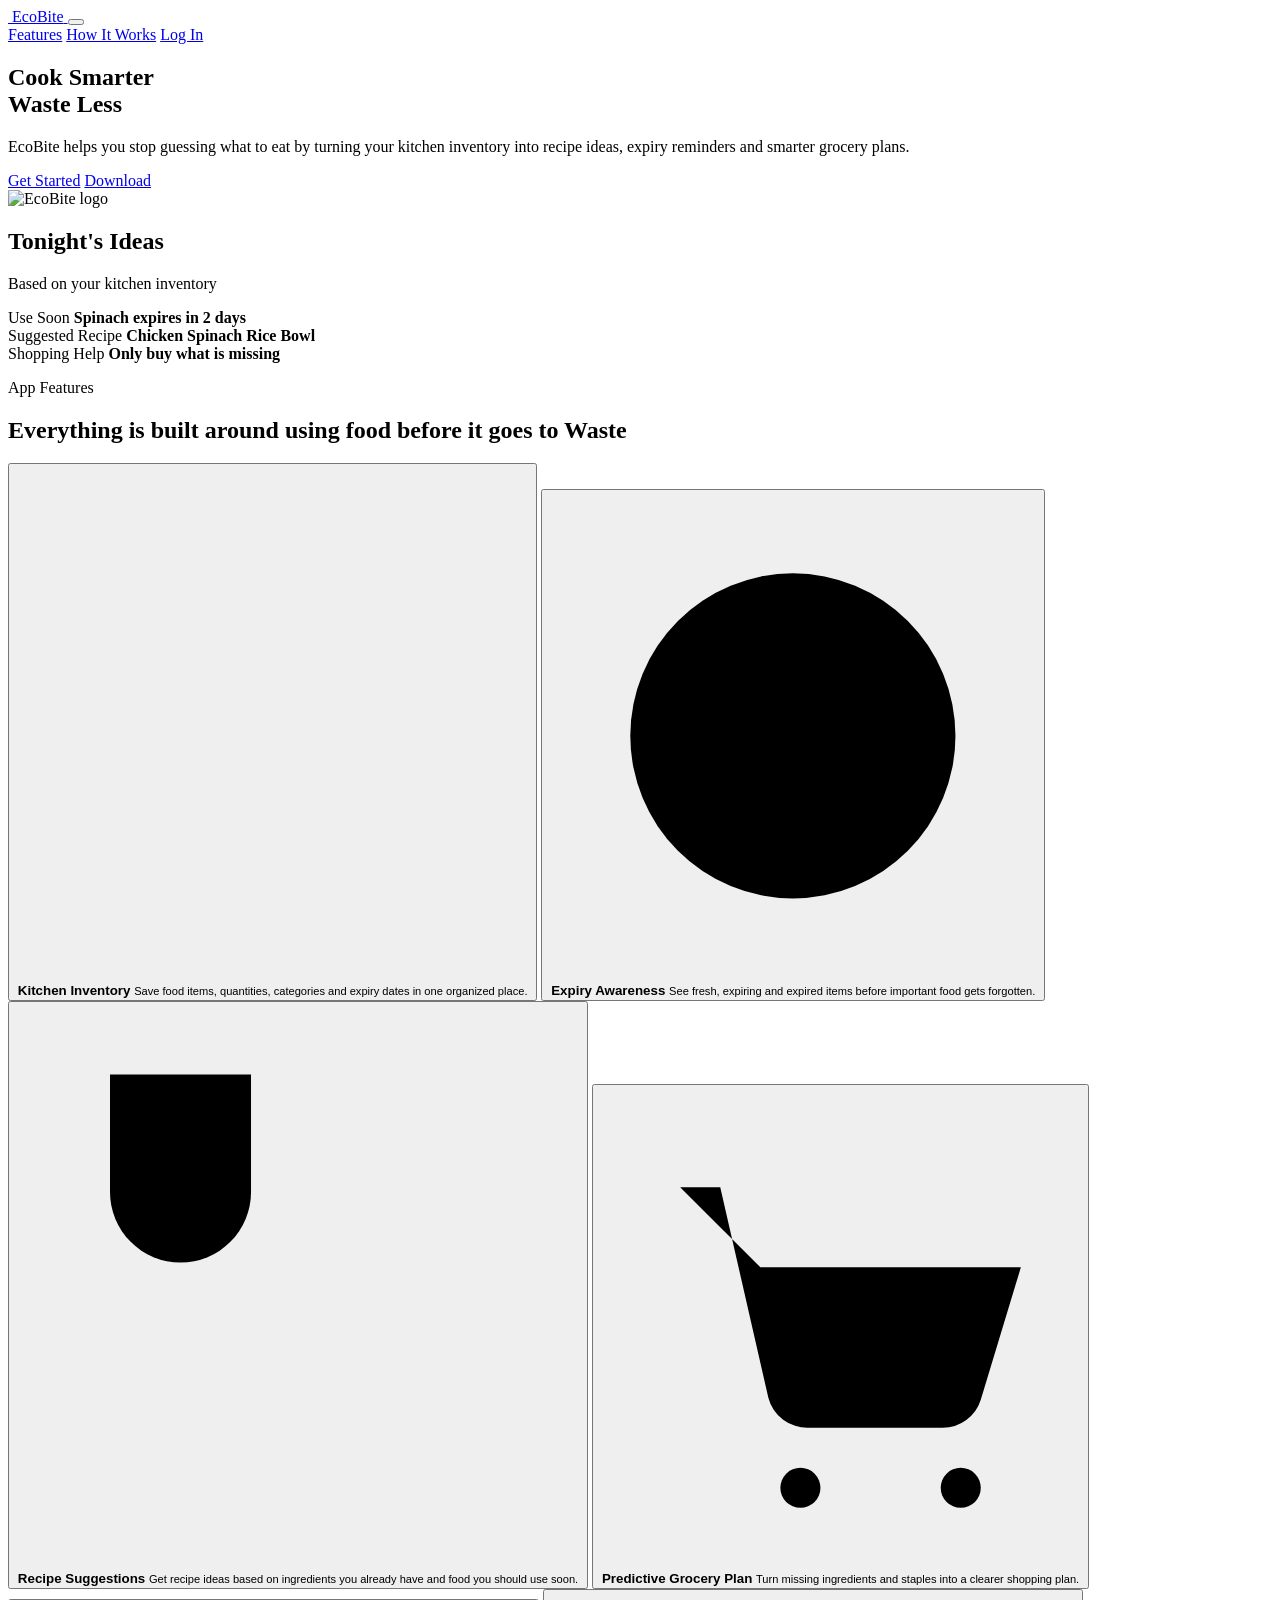
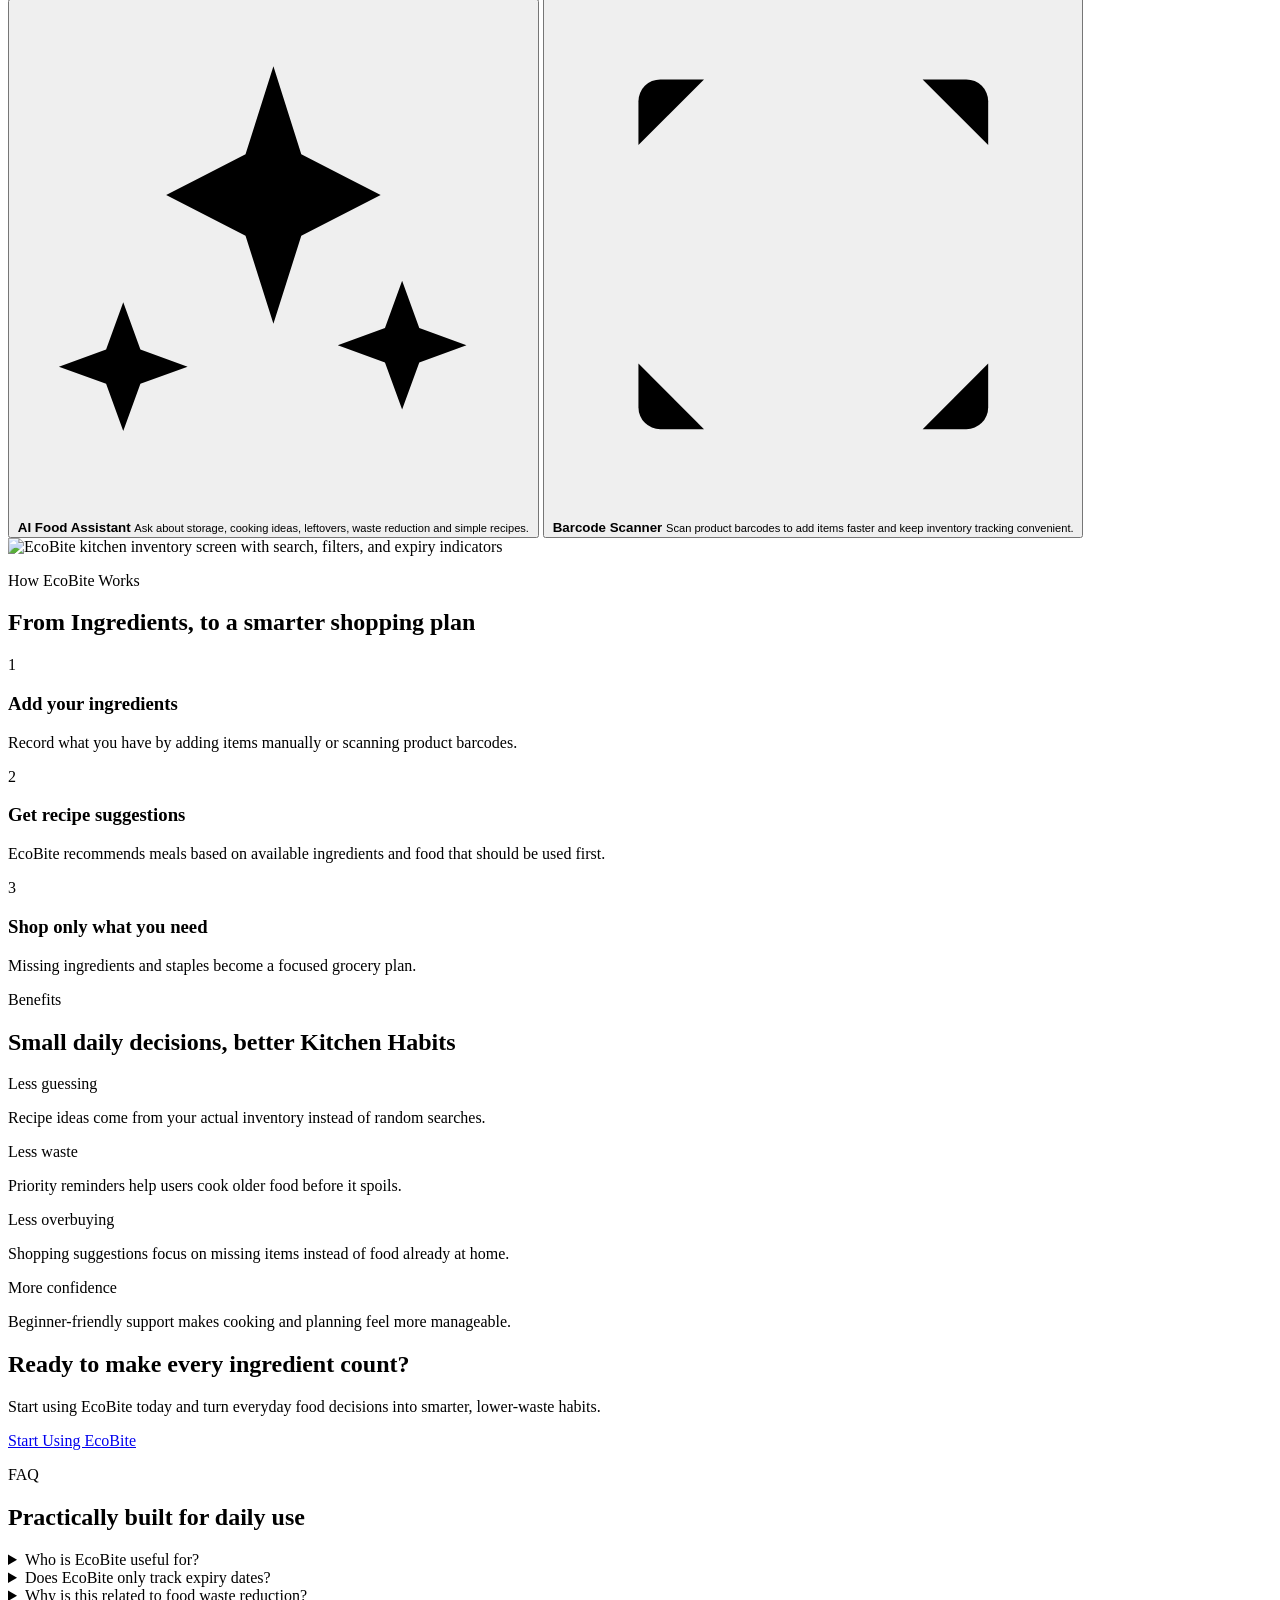
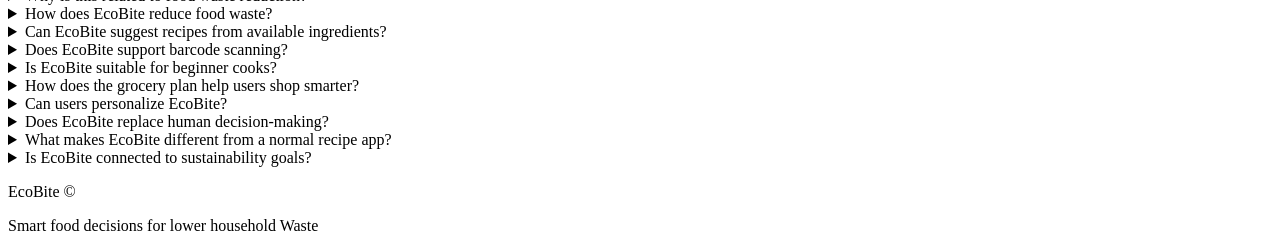
==== marketing_site/index.html @ c4144754 "Adjust CTA button position" ====
<!doctype html>
<html lang="en">
  <head>
    <meta charset="utf-8" />
    <meta name="viewport" content="width=device-width, initial-scale=1" />
    <meta
      name="description"
      content="EcoBite is a smart kitchen assistant app that helps users decide what to cook, track food expiry, reduce waste and plan groceries smarter."
    />
    <meta name="theme-color" content="#0f3d2e" />
    <title>EcoBite | Know What To Cook Next</title>
    <link rel="manifest" href="/manifest.webmanifest" />
    <link rel="icon" href="/assets/ecobite_logo.png" />
    <link rel="apple-touch-icon" href="/assets/ecobite_logo.png" />
    <link rel="stylesheet" href="/styles.css?v=27" />
  </head>
  <body>
    <header class="site-header">
      <nav class="nav" aria-label="Main navigation">
        <a class="brand" href="#home" aria-label="EcoBite home">
          <img src="/assets/ecobite_logo.png" alt="" />
          <span>EcoBite</span>
        </a>
        <button class="nav-toggle" type="button" data-nav-toggle aria-label="Open menu" aria-expanded="false">
          <span></span>
          <span></span>
          <span></span>
        </button>
        <div class="nav-links" data-nav-links>
          <a href="#features">Features</a>
          <a href="#how-it-works">How It Works</a>
          <a class="nav-login" href="/login.html">Log In</a>
        </div>
      </nav>
    </header>

    <main id="home">
      <section class="hero">
        <div class="hero-content">
          <h1>Cook Smarter<br /><span class="text-light-green">Waste Less</span></h1>
          <p class="hero-copy">
            EcoBite helps you stop guessing what to eat by turning your kitchen inventory into recipe ideas, expiry reminders and smarter grocery plans.
          </p>
          <div class="hero-actions">
            <a class="button primary" href="/login.html">Get Started</a>
            <a class="button secondary" href="/login.html">Download</a>
          </div>
        </div>
        <div class="phone-preview" aria-label="EcoBite app preview">
          <div class="phone-shell">
            <div class="phone-top"></div>
            <div class="app-card hero-app-card">
              <img src="/assets/ecobite_logo.png" alt="EcoBite logo" />
              <h2>Tonight's Ideas</h2>
              <p>Based on your kitchen inventory</p>
            </div>
            <div class="mini-card fresh">
              <span>Use Soon</span>
              <strong>Spinach expires in 2 days</strong>
            </div>
            <div class="mini-card">
              <span>Suggested Recipe</span>
              <strong>Chicken Spinach Rice Bowl</strong>
            </div>
            <div class="mini-card leaf">
              <span>Shopping Help</span>
              <strong>Only buy what is missing</strong>
            </div>
          </div>
        </div>
      </section>

      <section class="section reveal" id="features">
        <div class="section-heading centered">
          <p class="eyebrow">App Features</p>
          <h2>Everything is built around using food before it goes to Waste</h2>
        </div>
        <div class="feature-demo" data-feature-demo>
          <div class="feature-tabs" role="tablist" aria-label="EcoBite feature previews">
            <button class="feature-tab is-active" type="button" role="tab" aria-selected="true" data-preview-image="/assets/screenshots/kitchen_inventory.jpg" data-preview-alt="EcoBite kitchen inventory screen with search, filters, and expiry indicators">
              <span aria-hidden="true">
                <svg viewBox="0 0 24 24" focusable="false">
                  <path d="M4 5h16M4 12h16M4 19h16" />
                  <path d="M7 5v14" />
                </svg>
              </span>
              <strong>Kitchen Inventory</strong>
              <small>Save food items, quantities, categories and expiry dates in one organized place.</small>
            </button>
            <button class="feature-tab" type="button" role="tab" aria-selected="false" data-preview-image="/assets/screenshots/homepage.jpg" data-preview-alt="EcoBite home dashboard showing items that need attention">
              <span aria-hidden="true">
                <svg viewBox="0 0 24 24" focusable="false">
                  <circle cx="12" cy="12" r="8" />
                  <path d="M12 7v5l3 2" />
                </svg>
              </span>
              <strong>Expiry Awareness</strong>
              <small>See fresh, expiring and expired items before important food gets forgotten.</small>
            </button>
            <button class="feature-tab" type="button" role="tab" aria-selected="false" data-preview-image="/assets/screenshots/recipe_suggestions.jpg" data-preview-alt="EcoBite recipe suggestions screen showing available and missing ingredients">
              <span aria-hidden="true">
                <svg viewBox="0 0 24 24" focusable="false">
                  <path d="M7 3v8" />
                  <path d="M4 3v5a3 3 0 0 0 6 0V3" />
                  <path d="M7 11v10" />
                  <path d="M17 3v18" />
                  <path d="M14 7h6" />
                </svg>
              </span>
              <strong>Recipe Suggestions</strong>
              <small>Get recipe ideas based on ingredients you already have and food you should use soon.</small>
            </button>
            <button class="feature-tab" type="button" role="tab" aria-selected="false" data-preview-image="/assets/screenshots/grocery_plan.jpg" data-preview-alt="EcoBite predictive grocery plan screen with planned items and shopping progress">
              <span aria-hidden="true">
                <svg viewBox="0 0 24 24" focusable="false">
                  <path d="M4 5h2l2.4 10.5a2 2 0 0 0 2 1.5h6.7a2 2 0 0 0 1.9-1.4L21 9H8" />
                  <circle cx="10" cy="20" r="1" />
                  <circle cx="18" cy="20" r="1" />
                  <path d="M13 5h5" />
                  <path d="M15.5 2.5v5" />
                </svg>
              </span>
              <strong>Predictive Grocery Plan</strong>
              <small>Turn missing ingredients and staples into a clearer shopping plan.</small>
            </button>
            <button class="feature-tab" type="button" role="tab" aria-selected="false" data-preview-image="/assets/screenshots/ai_assistant.jpg" data-preview-alt="EcoBite AI assistant screen with food waste and recipe chat examples">
              <span aria-hidden="true">
                <svg viewBox="0 0 24 24" focusable="false">
                  <path d="M12 3l1.3 4.1L17 9l-3.7 1.9L12 15l-1.3-4.1L7 9l3.7-1.9L12 3Z" />
                  <path d="M5 14l.8 2.2L8 17l-2.2.8L5 20l-.8-2.2L2 17l2.2-.8L5 14Z" />
                  <path d="M18 13l.8 2.2L21 16l-2.2.8L18 19l-.8-2.2L15 16l2.2-.8L18 13Z" />
                </svg>
              </span>
              <strong>AI Food Assistant</strong>
              <small>Ask about storage, cooking ideas, leftovers, waste reduction and simple recipes.</small>
            </button>
            <button class="feature-tab" type="button" role="tab" aria-selected="false" data-preview-image="/assets/screenshots/barcode_scanner.jpg" data-preview-alt="EcoBite barcode scanner screen for adding items faster">
              <span aria-hidden="true">
                <svg viewBox="0 0 24 24" focusable="false">
                  <path d="M4 7V5a1 1 0 0 1 1-1h2" />
                  <path d="M17 4h2a1 1 0 0 1 1 1v2" />
                  <path d="M20 17v2a1 1 0 0 1-1 1h-2" />
                  <path d="M7 20H5a1 1 0 0 1-1-1v-2" />
                  <path d="M7 8v8" />
                  <path d="M10 8v8" />
                  <path d="M14 8v8" />
                  <path d="M17 8v8" />
                </svg>
              </span>
              <strong>Barcode Scanner</strong>
              <small>Scan product barcodes to add items faster and keep inventory tracking convenient.</small>
            </button>
          </div>
          <div class="feature-preview-panel" aria-live="polite">
            <div class="phone-frame feature-phone">
              <img class="screenshot-image" src="/assets/screenshots/kitchen_inventory.jpg" alt="EcoBite kitchen inventory screen with search, filters, and expiry indicators" data-feature-image />
            </div>
          </div>
        </div>
      </section>

      <section class="section reveal" id="how-it-works">
        <div class="section-heading centered">
          <p class="eyebrow">How EcoBite Works</p>
          <h2>From Ingredients, to a smarter shopping plan</h2>
        </div>
        <div class="steps how-flow">
          <article class="interactive-card">
            <span>1</span>
            <h3>Add your ingredients</h3>
            <p>Record what you have by adding items manually or scanning product barcodes.</p>
          </article>
          <article class="interactive-card">
            <span>2</span>
            <h3>Get recipe suggestions</h3>
            <p>EcoBite recommends meals based on available ingredients and food that should be used first.</p>
          </article>
          <article class="interactive-card">
            <span>3</span>
            <h3>Shop only what you need</h3>
            <p>Missing ingredients and staples become a focused grocery plan.</p>
          </article>
        </div>
      </section>

      <section class="section reveal">
        <div class="section-heading centered">
          <p class="eyebrow">Benefits</p>
          <h2>Small daily decisions, better Kitchen Habits</h2>
        </div>
        <div class="benefit-grid">
          <article class="interactive-card">
            <span>Less guessing</span>
            <p>Recipe ideas come from your actual inventory instead of random searches.</p>
          </article>
          <article class="interactive-card">
            <span>Less waste</span>
            <p>Priority reminders help users cook older food before it spoils.</p>
          </article>
          <article class="interactive-card">
            <span>Less overbuying</span>
            <p>Shopping suggestions focus on missing items instead of food already at home.</p>
          </article>
          <article class="interactive-card">
            <span>More confidence</span>
            <p>Beginner-friendly support makes cooking and planning feel more manageable.</p>
          </article>
        </div>
      </section>

      <section class="cta final-cta reveal">
        <div>
          <h2>Ready to make every <span class="text-light-green">ingredient</span> count?</h2>
          <p>Start using EcoBite today and turn everyday food decisions into smarter, lower-waste habits.</p>
        </div>
        <a class="button primary" href="/login.html">Start Using EcoBite</a>
      </section>

      <section class="section reveal">
        <div class="section-heading centered">
          <p class="eyebrow">FAQ</p>
          <h2>Practically built for daily use</h2>
        </div>
        <div class="faq-list">
          <details>
            <summary>Who is EcoBite useful for?</summary>
            <p>Students, families, beginner cooks and anyone who wants help deciding what to cook from food they already own.</p>
          </details>
          <details>
            <summary>Does EcoBite only track expiry dates?</summary>
            <p>No. It connects expiry tracking with recipe suggestions, grocery planning, AI assistance, barcode scanning and personal preferences.</p>
          </details>
          <details>
            <summary>Why is this related to food waste reduction?</summary>
            <p>EcoBite encourages users to cook older ingredients first, avoid duplicate purchases and plan meals around food that might otherwise be forgotten.</p>
          </details>
          <details>
            <summary>How does EcoBite reduce food waste?</summary>
            <p>EcoBite reduces waste by making food items easier to track, showing expiry reminders, suggesting recipes from available ingredients and helping users shop only for what they need.</p>
          </details>
          <details>
            <summary>Can EcoBite suggest recipes from available ingredients?</summary>
            <p>Yes. EcoBite compares recipes with the items in the kitchen inventory, then prioritizes meals that use ingredients the user already has.</p>
          </details>
          <details>
            <summary>Does EcoBite support barcode scanning?</summary>
            <p>Yes. The barcode scanner helps users add items more quickly, making it easier to keep the inventory updated without typing every product manually.</p>
          </details>
          <details>
            <summary>Is EcoBite suitable for beginner cooks?</summary>
            <p>Yes. EcoBite is designed to guide users who are unsure what to cook by turning available ingredients into clearer recipe and grocery suggestions.</p>
          </details>
          <details>
            <summary>How does the grocery plan help users shop smarter?</summary>
            <p>The grocery plan focuses on missing recipe ingredients and useful staples, helping users avoid buying duplicate items already available at home.</p>
          </details>
          <details>
            <summary>Can users personalize EcoBite?</summary>
            <p>Yes. Users can set dietary preferences, cooking style, household size, reminder settings and dark mode so recommendations feel more relevant.</p>
          </details>
          <details>
            <summary>Does EcoBite replace human decision-making?</summary>
            <p>No. EcoBite supports daily decisions by organizing information and giving suggestions, while users still choose what to cook, buy and keep.</p>
          </details>
          <details>
            <summary>What makes EcoBite different from a normal recipe app?</summary>
            <p>EcoBite starts from the user's own kitchen inventory instead of only showing random recipes, so its suggestions are linked to food the user already has.</p>
          </details>
          <details>
            <summary>Is EcoBite connected to sustainability goals?</summary>
            <p>Yes. EcoBite supports responsible consumption by helping households reduce unnecessary food waste and make better use of purchased ingredients.</p>
          </details>
        </div>
      </section>

    </main>

    <footer class="footer">
      <p>EcoBite &copy; <span data-year></span></p>
      <p>Smart food decisions for lower household Waste</p>
    </footer>

    <script src="/app.js?v=27"></script>
  </body>
</html>
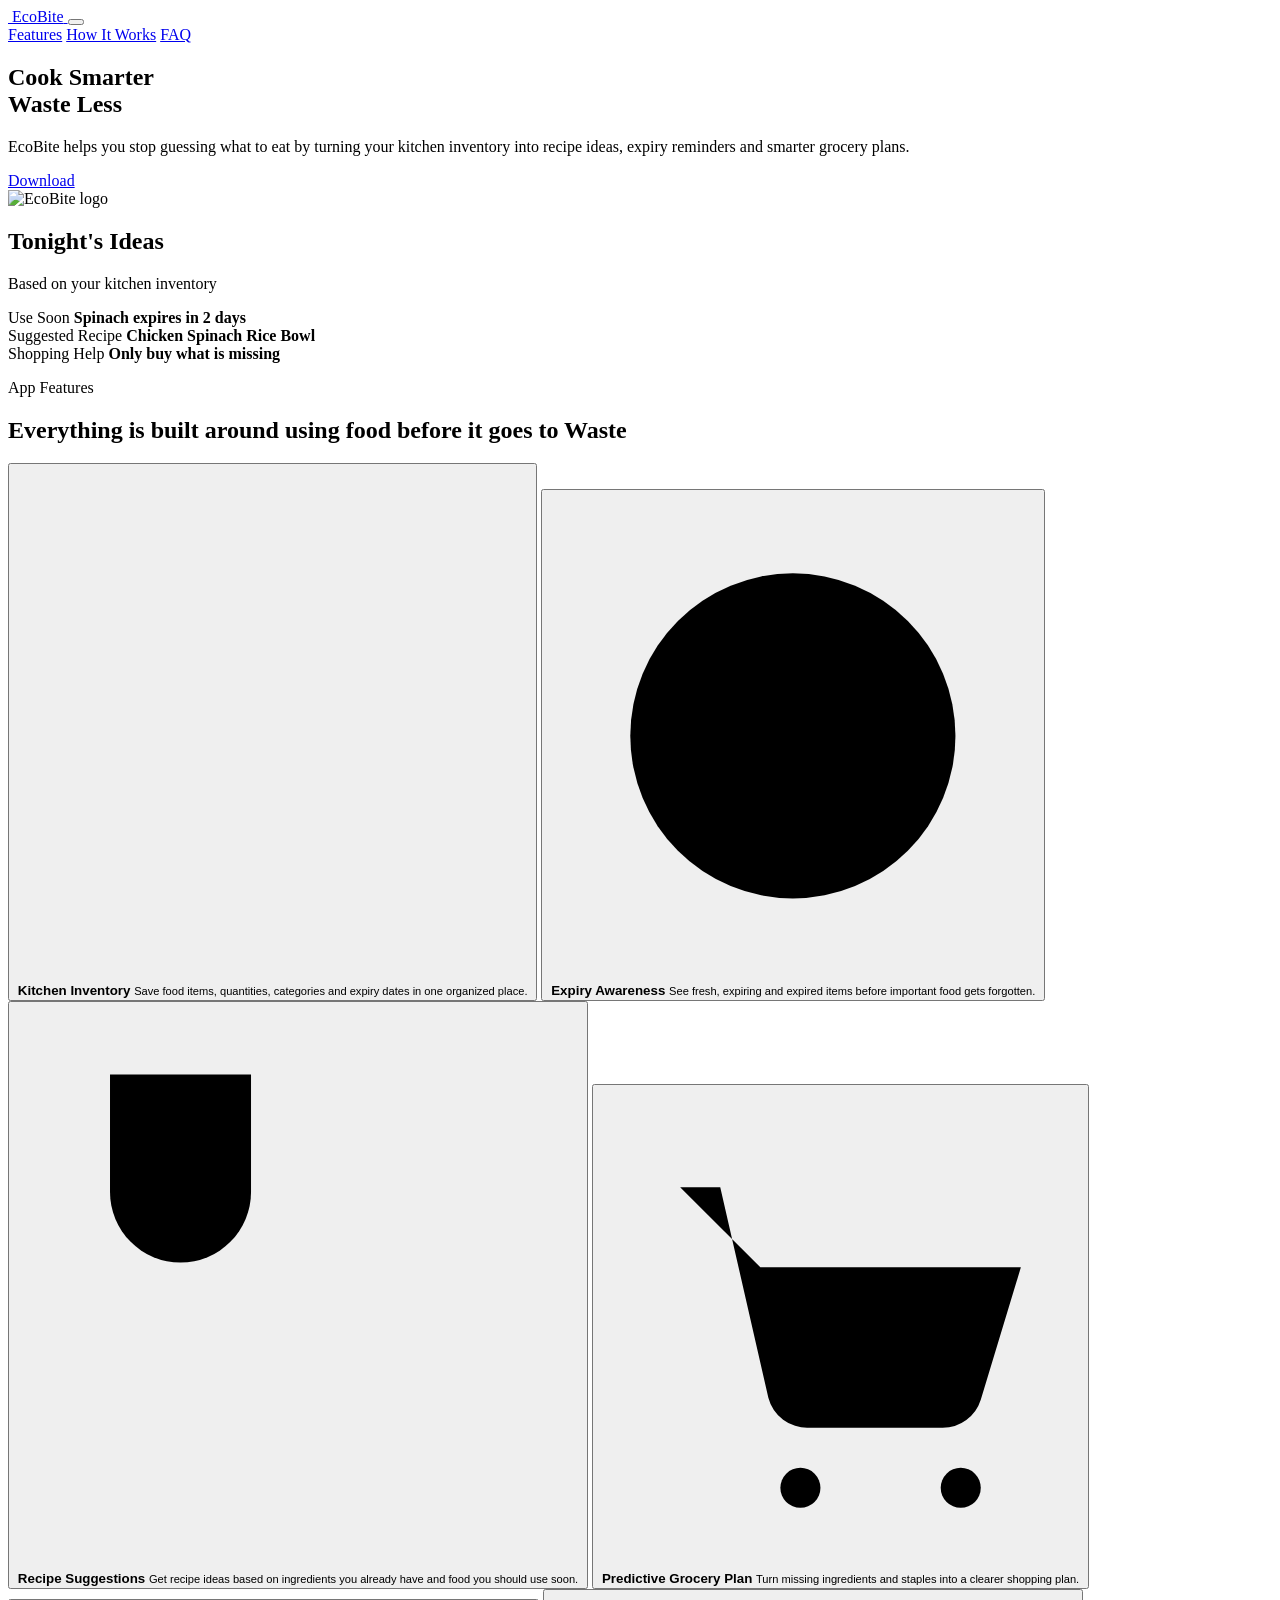
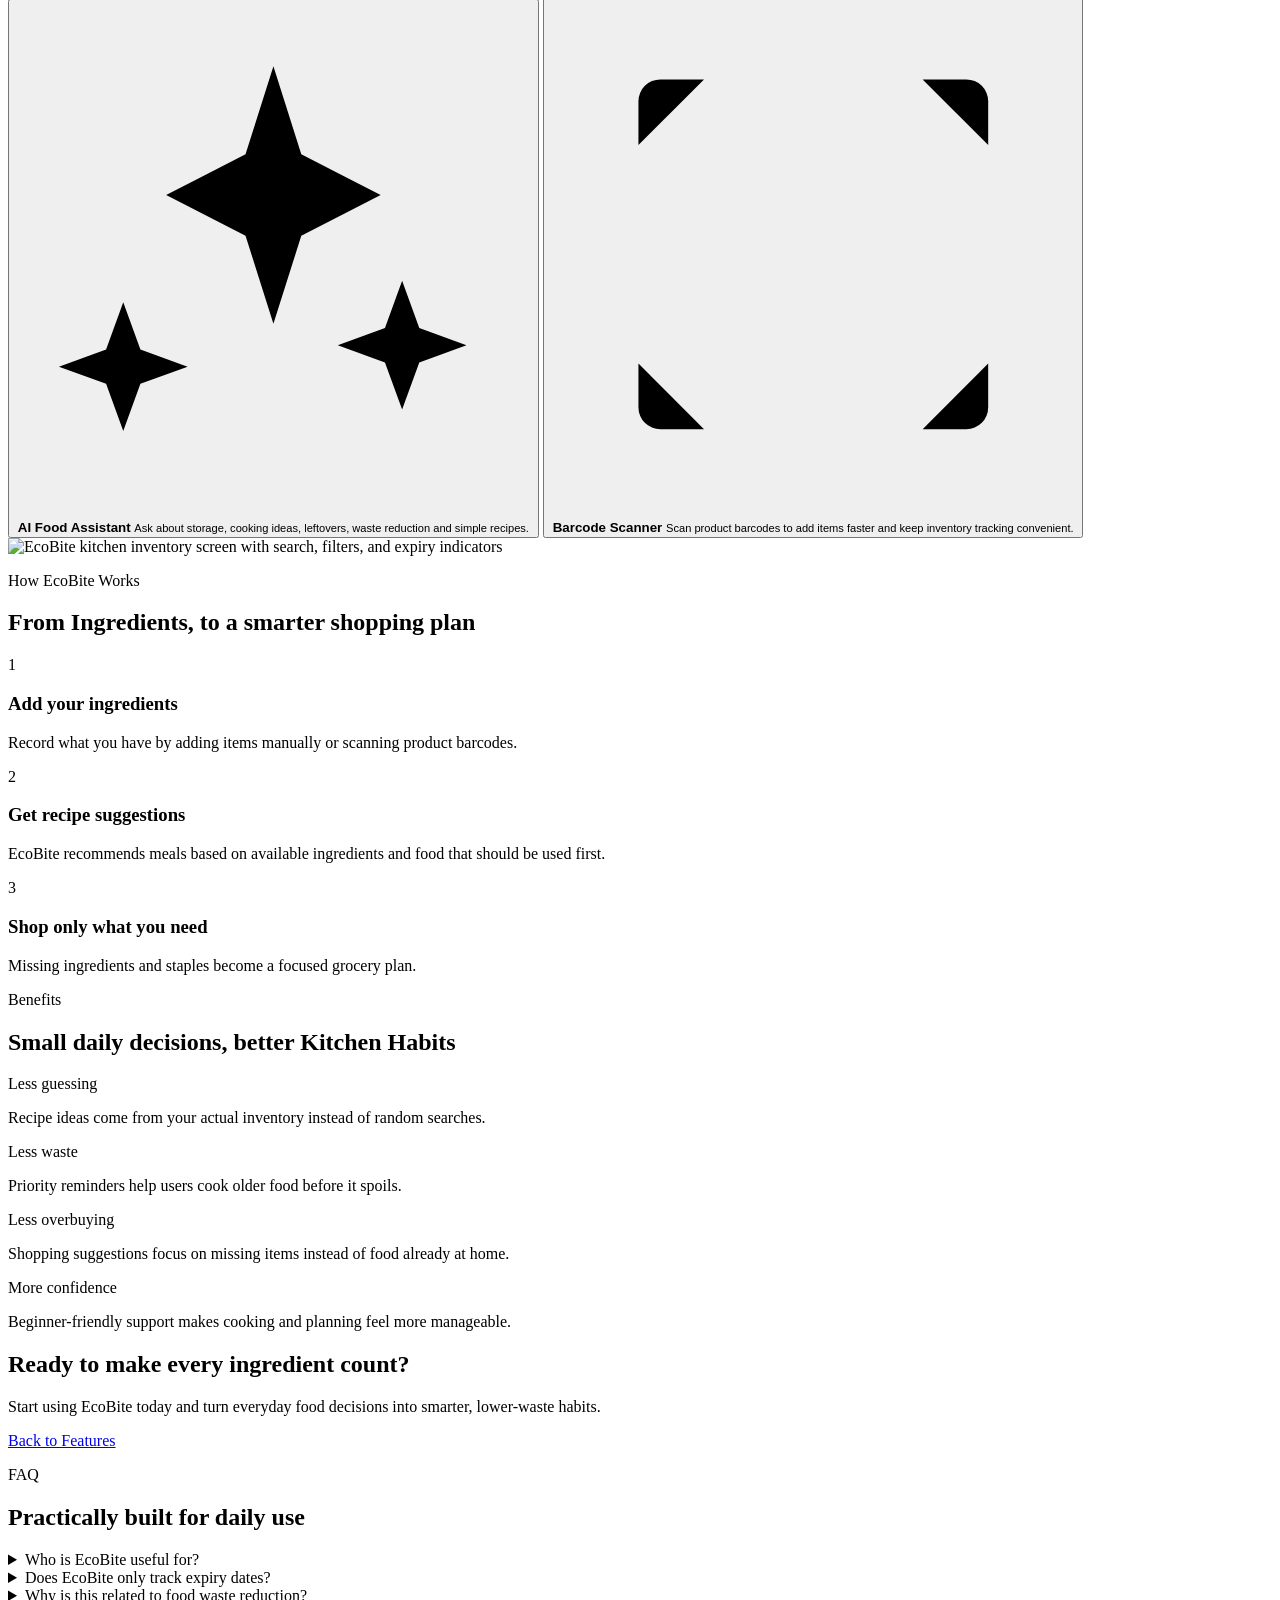
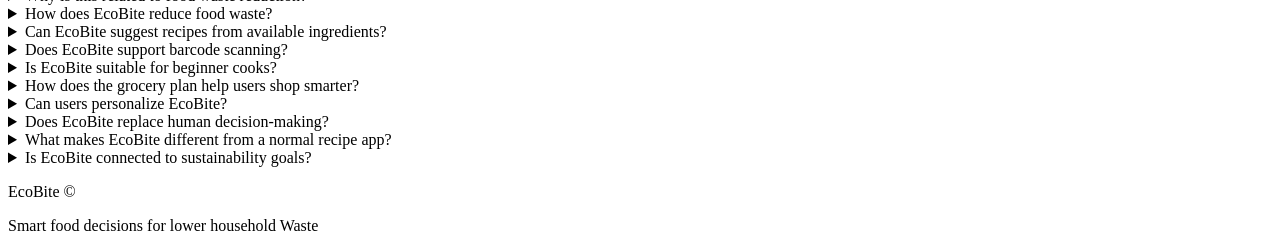
==== commit de918800: "Update promotional website buttons" ====
--- a/marketing_site/index.html
+++ b/marketing_site/index.html
@@ -12,7 +12,7 @@
     <link rel="manifest" href="/manifest.webmanifest" />
     <link rel="icon" href="/assets/ecobite_logo.png" />
     <link rel="apple-touch-icon" href="/assets/ecobite_logo.png" />
-    <link rel="stylesheet" href="/styles.css?v=27" />
+    <link rel="stylesheet" href="/styles.css?v=30" />
   </head>
   <body>
     <header class="site-header">
@@ -29,7 +29,7 @@
         <div class="nav-links" data-nav-links>
           <a href="#features">Features</a>
           <a href="#how-it-works">How It Works</a>
-          <a class="nav-login" href="/login.html">Log In</a>
+          <a class="nav-login" href="#faq">FAQ</a>
         </div>
       </nav>
     </header>
@@ -42,8 +42,7 @@
             EcoBite helps you stop guessing what to eat by turning your kitchen inventory into recipe ideas, expiry reminders and smarter grocery plans.
           </p>
           <div class="hero-actions">
-            <a class="button primary" href="/login.html">Get Started</a>
-            <a class="button secondary" href="/login.html">Download</a>
+            <a class="button primary" href="#" data-install>Download</a>
           </div>
         </div>
         <div class="phone-preview" aria-label="EcoBite app preview">
@@ -213,10 +212,10 @@
           <h2>Ready to make every <span class="text-light-green">ingredient</span> count?</h2>
           <p>Start using EcoBite today and turn everyday food decisions into smarter, lower-waste habits.</p>
         </div>
-        <a class="button primary" href="/login.html">Start Using EcoBite</a>
-      </section>
-
-      <section class="section reveal">
+        <a class="button primary" href="#features">Back to Features</a>
+      </section>
+
+      <section class="section reveal" id="faq">
         <div class="section-heading centered">
           <p class="eyebrow">FAQ</p>
           <h2>Practically built for daily use</h2>
@@ -280,6 +279,6 @@
       <p>Smart food decisions for lower household Waste</p>
     </footer>
 
-    <script src="/app.js?v=27"></script>
+    <script src="/app.js?v=30"></script>
   </body>
 </html>
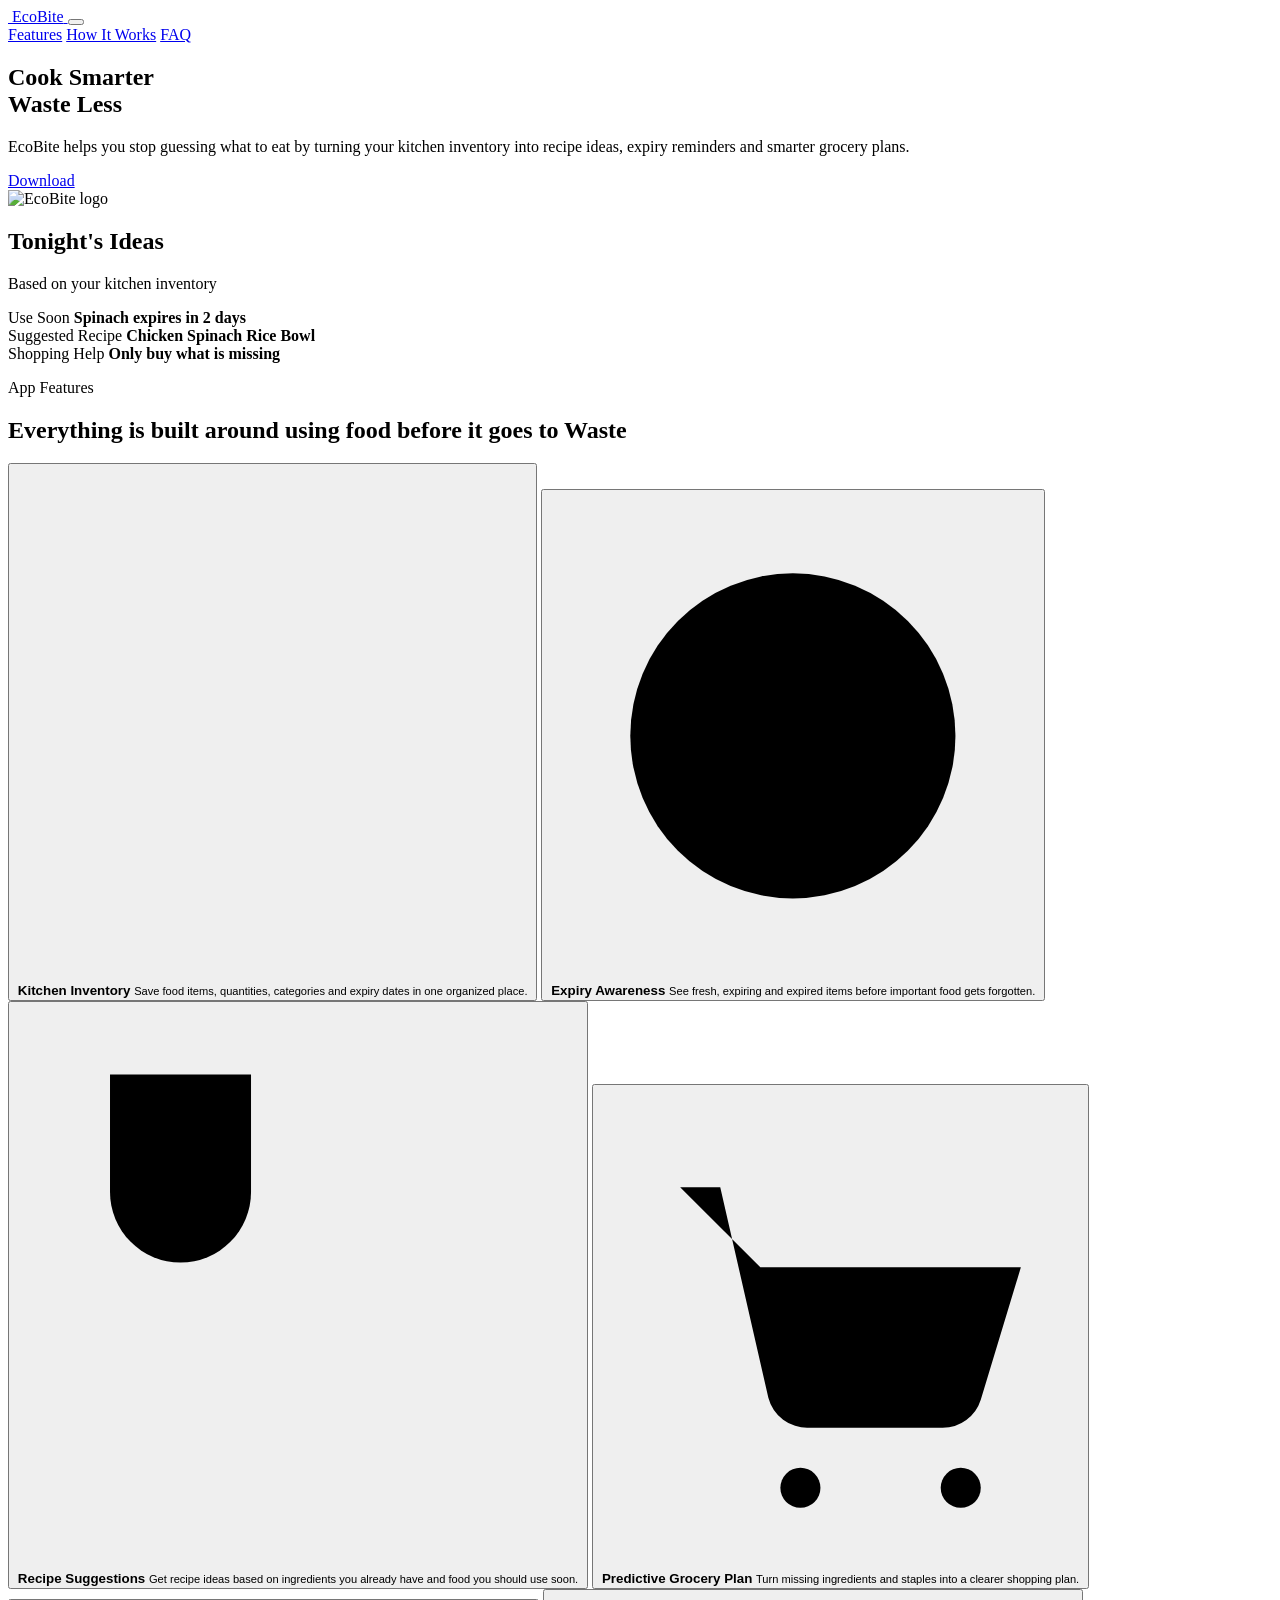
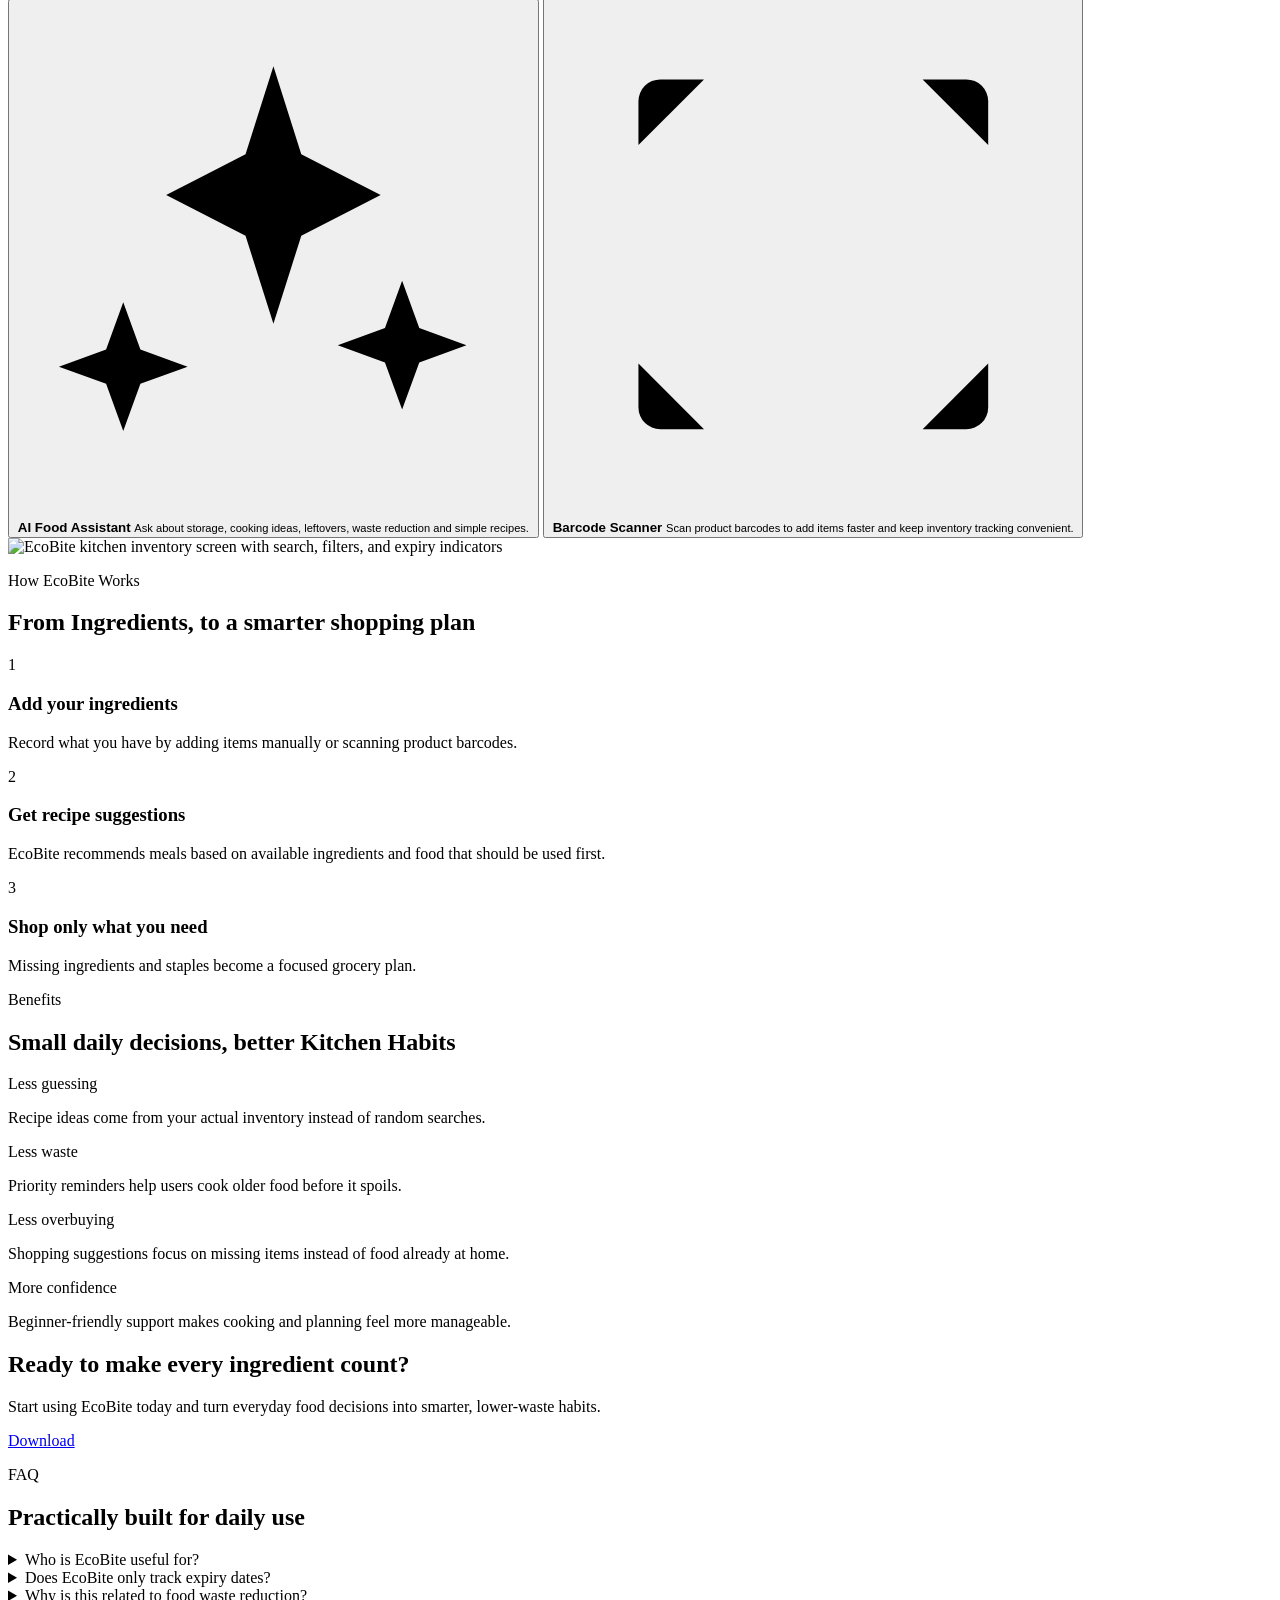
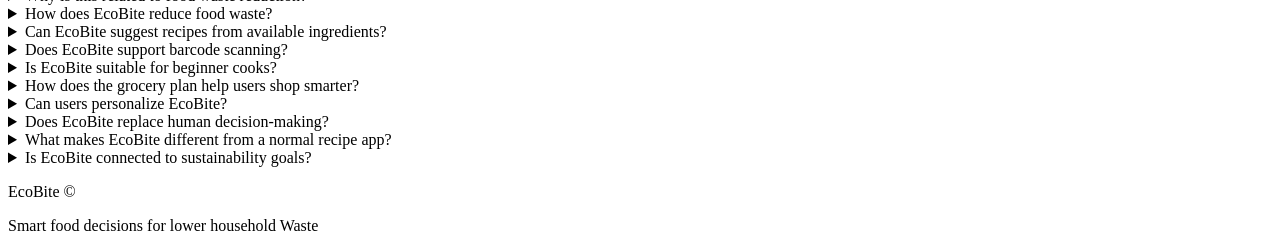
==== commit 7cde9fb3: "Change bottom CTA to download" ====
--- a/marketing_site/index.html
+++ b/marketing_site/index.html
@@ -12,7 +12,7 @@
     <link rel="manifest" href="/manifest.webmanifest" />
     <link rel="icon" href="/assets/ecobite_logo.png" />
     <link rel="apple-touch-icon" href="/assets/ecobite_logo.png" />
-    <link rel="stylesheet" href="/styles.css?v=30" />
+    <link rel="stylesheet" href="/styles.css?v=32" />
   </head>
   <body>
     <header class="site-header">
@@ -42,7 +42,7 @@
             EcoBite helps you stop guessing what to eat by turning your kitchen inventory into recipe ideas, expiry reminders and smarter grocery plans.
           </p>
           <div class="hero-actions">
-            <a class="button primary" href="#" data-install>Download</a>
+            <a class="button primary" href="https://github.com/rizkyfajri0908-glitch/FYP/releases/latest/download/EcoBite.apk" download>Download</a>
           </div>
         </div>
         <div class="phone-preview" aria-label="EcoBite app preview">
@@ -212,7 +212,7 @@
           <h2>Ready to make every <span class="text-light-green">ingredient</span> count?</h2>
           <p>Start using EcoBite today and turn everyday food decisions into smarter, lower-waste habits.</p>
         </div>
-        <a class="button primary" href="#features">Back to Features</a>
+        <a class="button primary" href="https://github.com/rizkyfajri0908-glitch/FYP/releases/latest/download/EcoBite.apk" download>Download</a>
       </section>
 
       <section class="section reveal" id="faq">
@@ -279,6 +279,6 @@
       <p>Smart food decisions for lower household Waste</p>
     </footer>
 
-    <script src="/app.js?v=30"></script>
+    <script src="/app.js?v=32"></script>
   </body>
 </html>
